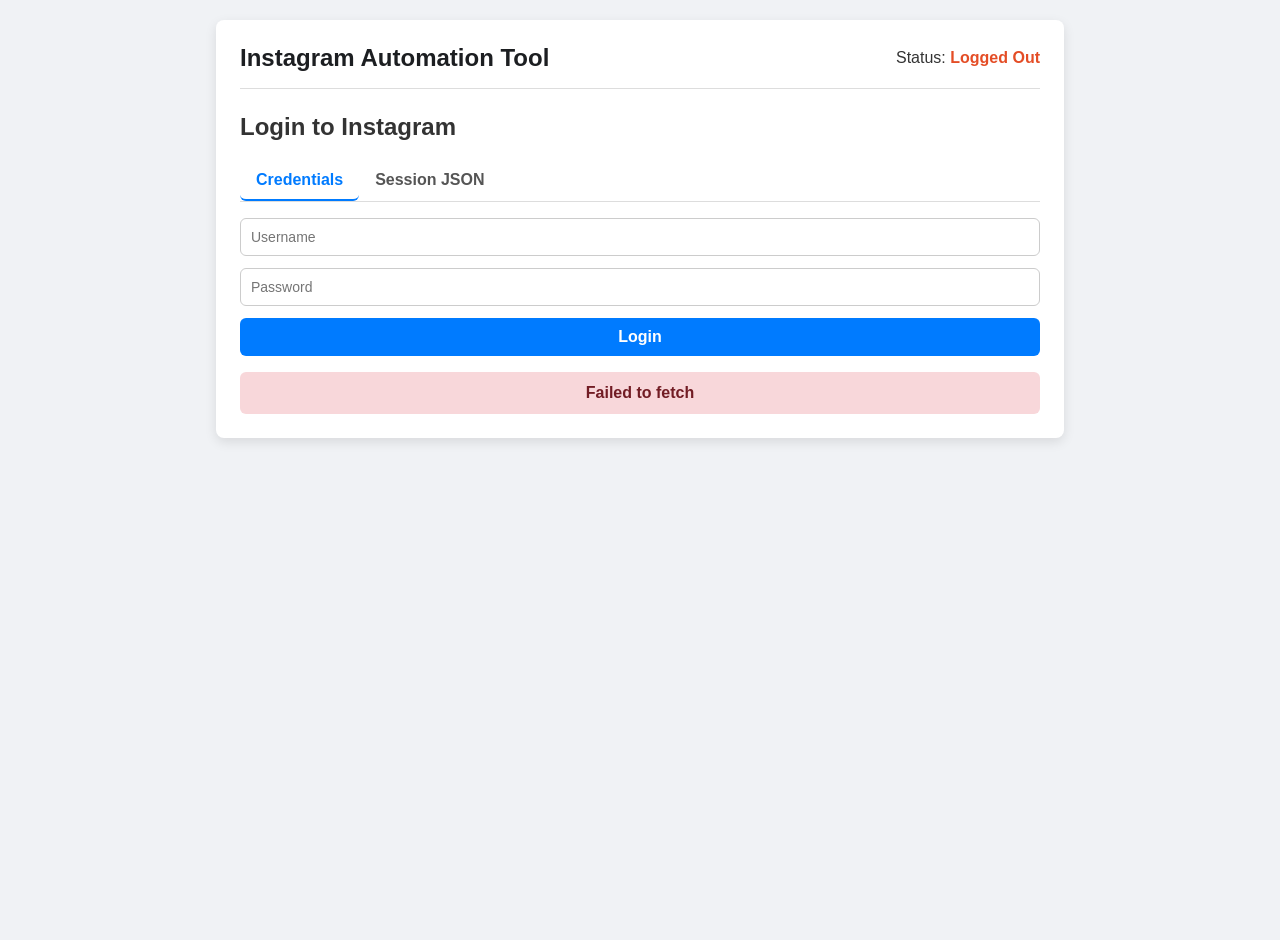
==== frontend/index.html @ 6163acec "feat: Create Instagram automation tool with backend and frontend This commit introduces a complete, " ====
<!DOCTYPE html>
<html lang="en">
<head>
    <meta charset="UTF-8">
    <meta name="viewport" content="width=device-width, initial-scale=1.0">
    <title>Instagram Automation</title>
    <link rel="stylesheet" href="style.css">
</head>
<body>
    <div class="container">
        <header>
            <h1>Instagram Automation Tool</h1>
            <div id="status-container">
                <span>Status: <b id="login-status">Logged Out</b></span>
                <button id="logout-btn" class="hidden">Logout</button>
            </div>
        </header>

        <!-- Login Section -->
        <section id="login-section">
            <h2>Login to Instagram</h2>
            <div class="login-tabs">
                <button class="tab-link active" data-tab="credentials-login">Credentials</button>
                <button class="tab-link" data-tab="session-login">Session JSON</button>
            </div>

            <!-- Credentials Login Form -->
            <div id="credentials-login" class="tab-content active">
                <form id="credentials-form">
                    <input type="text" id="username" placeholder="Username" required>
                    <input type="password" id="password" placeholder="Password" required>
                    <button type="submit">Login</button>
                </form>
            </div>

            <!-- Session Login Form -->
            <div id="session-login" class="tab-content">
                <form id="session-form">
                    <textarea id="session-data" placeholder='Enter your session JSON here. e.g., {"sessionid": "...", "csrftoken": "..."}' required></textarea>
                    <button type="submit">Login with Session</button>
                </form>
            </div>
        </section>

        <!-- Main Content Section (Visible after login) -->
        <main id="main-content" class="hidden">
            <!-- Automation Creation Form -->
            <section id="automation-form-section">
                <h2>Create New Automation Task</h2>
                <form id="automation-form">
                    <input type="url" id="post-url" placeholder="Instagram Post URL" required>
                    <input type="text" id="keywords" placeholder="Keywords (comma-separated: price,order)" required>
                    <textarea id="comment-replies" placeholder="Comment Replies (one per line)"></textarea>
                    <textarea id="dm-replies" placeholder="Direct Message Replies (one per line)"></textarea>
                    <div class="checkbox-container">
                        <input type="checkbox" id="followers-only">
                        <label for="followers-only">Respond to followers only</label>
                    </div>
                    <textarea id="follow-message" placeholder="Message for non-followers..."></textarea>
                    <button type="submit">Start Automation</button>
                </form>
            </section>

            <!-- Active Automations List -->
            <section id="active-automations-section">
                <h2>Active Automations</h2>
                <ul id="automations-list">
                    <!-- Tasks will be dynamically inserted here -->
                </ul>
                <button id="refresh-tasks-btn">Refresh List</button>
            </section>
        </main>

        <div id="loading-spinner" class="hidden"></div>
        <div id="message-area"></div>
    </div>

    <script src="script.js"></script>
</body>
</html>
---- frontend/style.css ----
/* General Body Styles */
body {
    font-family: -apple-system, BlinkMacSystemFont, 'Segoe UI', Roboto, Helvetica, Arial, sans-serif;
    background-color: #f0f2f5;
    color: #333;
    margin: 0;
    padding: 20px;
    display: flex;
    justify-content: center;
    align-items: flex-start;
    min-height: 100vh;
}

.container {
    width: 100%;
    max-width: 800px;
    background: #fff;
    border-radius: 8px;
    box-shadow: 0 4px 12px rgba(0, 0, 0, 0.1);
    padding: 24px;
}

/* Header */
header {
    display: flex;
    justify-content: space-between;
    align-items: center;
    border-bottom: 1px solid #ddd;
    padding-bottom: 16px;
    margin-bottom: 24px;
}

header h1 {
    font-size: 24px;
    margin: 0;
    color: #1c1e21;
}

#status-container {
    display: flex;
    align-items: center;
    gap: 12px;
}

#login-status {
    font-weight: bold;
    color: #e44d26;
}

/* Forms and Inputs */
form {
    display: flex;
    flex-direction: column;
    gap: 12px;
}

input[type="text"],
input[type="password"],
input[type="url"],
textarea {
    width: 100%;
    padding: 10px;
    border: 1px solid #ccc;
    border-radius: 6px;
    font-size: 14px;
    box-sizing: border-box; /* Important for padding */
}

textarea {
    min-height: 80px;
    resize: vertical;
}

button {
    padding: 10px 16px;
    border: none;
    border-radius: 6px;
    background-color: #007bff;
    color: white;
    font-size: 16px;
    font-weight: bold;
    cursor: pointer;
    transition: background-color 0.2s;
}

button:hover {
    background-color: #0056b3;
}

/* Login Tabs */
.login-tabs {
    display: flex;
    margin-bottom: 16px;
    border-bottom: 1px solid #ddd;
}

.tab-link {
    background: none;
    border: none;
    padding: 10px 16px;
    cursor: pointer;
    font-size: 16px;
    color: #555;
    border-bottom: 2px solid transparent;
}

.tab-link.active {
    color: #007bff;
    border-bottom-color: #007bff;
}

.tab-content {
    display: none;
}

.tab-content.active {
    display: block;
}

/* Automation List */
#active-automations-section {
    margin-top: 24px;
}

#automations-list {
    list-style-type: none;
    padding: 0;
    margin-top: 16px;
}

#automations-list li {
    display: flex;
    justify-content: space-between;
    align-items: center;
    padding: 12px;
    border: 1px solid #eee;
    border-radius: 6px;
    margin-bottom: 8px;
    word-break: break-all;
}

#automations-list li .delete-btn {
    background-color: #dc3545;
}
#automations-list li .delete-btn:hover {
    background-color: #c82333;
}


/* Utility Classes */
.hidden {
    display: none !important;
}

.checkbox-container {
    display: flex;
    align-items: center;
    gap: 8px;
}

/* Message Area for feedback */
#message-area {
    margin-top: 16px;
    padding: 12px;
    border-radius: 6px;
    text-align: center;
    font-weight: bold;
}
.message-success {
    background-color: #d4edda;
    color: #155724;
}
.message-error {
    background-color: #f8d7da;
    color: #721c24;
}

/* Loading Spinner */
#loading-spinner {
    border: 4px solid #f3f3f3;
    border-top: 4px solid #3498db;
    border-radius: 50%;
    width: 24px;
    height: 24px;
    animation: spin 1s linear infinite;
    margin: 20px auto;
}

@keyframes spin {
    0% { transform: rotate(0deg); }
    100% { transform: rotate(360deg); }
}
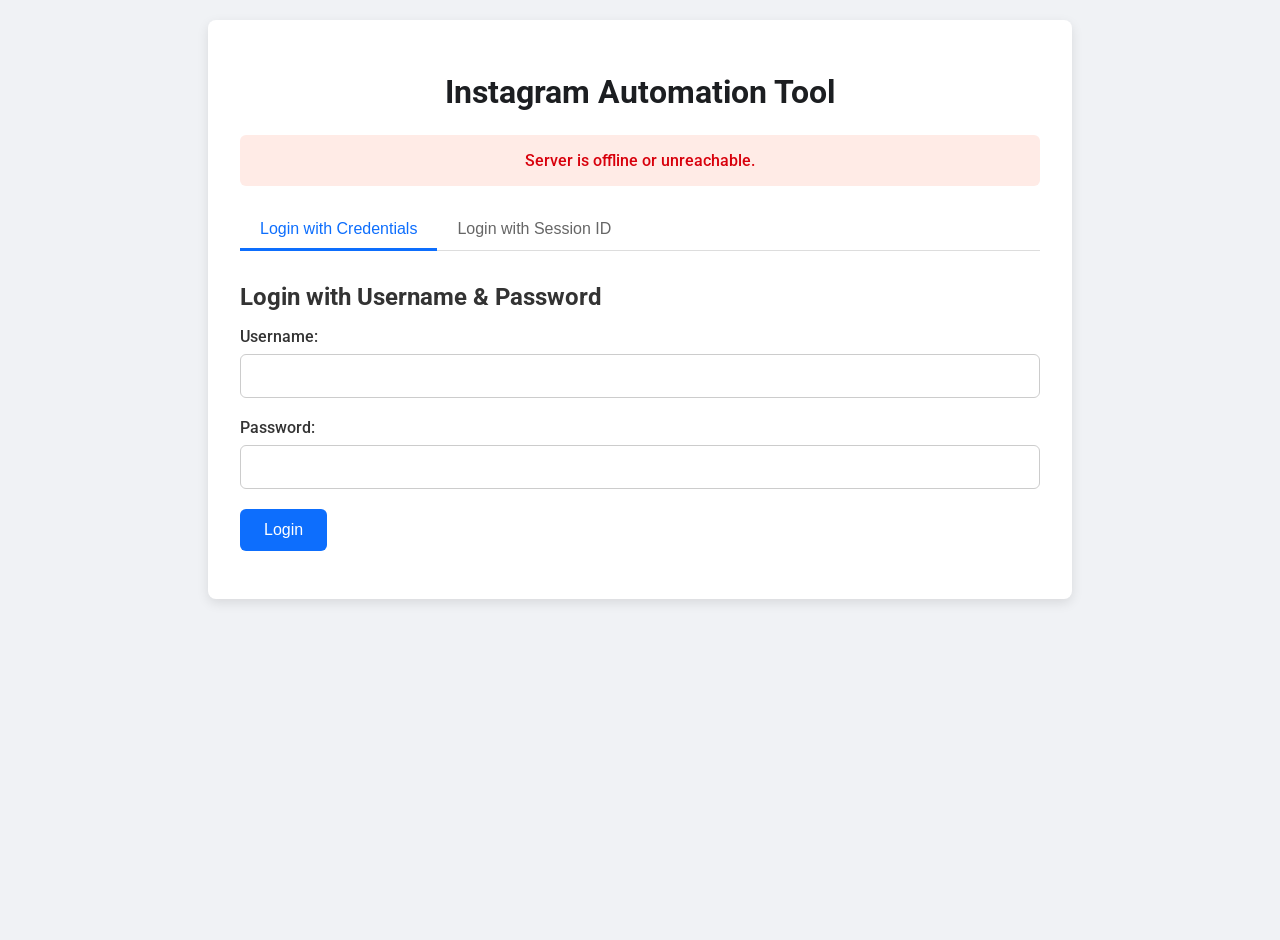
==== commit b322702d: "feat: Complete application refactor and bug fixes This commit delivers a fully refactored and stable" ====
--- a/frontend/index.html
+++ b/frontend/index.html
@@ -8,71 +8,111 @@
 </head>
 <body>
     <div class="container">
-        <header>
-            <h1>Instagram Automation Tool</h1>
-            <div id="status-container">
-                <span>Status: <b id="login-status">Logged Out</b></span>
-                <button id="logout-btn" class="hidden">Logout</button>
-            </div>
-        </header>
+        <h1>Instagram Automation Tool</h1>
+        <div id="status" class="status-message">Connecting to server...</div>
 
         <!-- Login Section -->
         <section id="login-section">
-            <h2>Login to Instagram</h2>
-            <div class="login-tabs">
-                <button class="tab-link active" data-tab="credentials-login">Credentials</button>
-                <button class="tab-link" data-tab="session-login">Session JSON</button>
+            <div class="tabs">
+                <button class="tab-link active" onclick="openTab(event, 'credentials-login')">Login with Credentials</button>
+                <button class="tab-link" onclick="openTab(event, 'session-login')">Login with Session ID</button>
             </div>
 
-            <!-- Credentials Login Form -->
-            <div id="credentials-login" class="tab-content active">
-                <form id="credentials-form">
-                    <input type="text" id="username" placeholder="Username" required>
-                    <input type="password" id="password" placeholder="Password" required>
-                    <button type="submit">Login</button>
+            <div id="credentials-login" class="tab-content" style="display: block;">
+                <h2>Login with Username & Password</h2>
+                <form id="credentials-login-form">
+                    <div class="form-group">
+                        <label for="username">Username:</label>
+                        <input type="text" id="username" required>
+                    </div>
+                    <div class="form-group">
+                        <label for="password">Password:</label>
+                        <input type="password" id="password" required>
+                    </div>
+                    <button type="submit" class="btn">Login</button>
                 </form>
             </div>
 
-            <!-- Session Login Form -->
             <div id="session-login" class="tab-content">
-                <form id="session-form">
-                    <textarea id="session-data" placeholder='Enter your session JSON here. e.g., {"sessionid": "...", "csrftoken": "..."}' required></textarea>
-                    <button type="submit">Login with Session</button>
+                <h2>Login with Session ID</h2>
+                <form id="session-login-form">
+                    <div class="form-group">
+                        <label for="sessionId">Session ID:</label>
+                        <input type="text" id="sessionId" required placeholder="Enter your sessionid string">
+                    </div>
+                    <button type="submit" class="btn">Login</button>
                 </form>
             </div>
         </section>
 
-        <!-- Main Content Section (Visible after login) -->
-        <main id="main-content" class="hidden">
-            <!-- Automation Creation Form -->
-            <section id="automation-form-section">
-                <h2>Create New Automation Task</h2>
-                <form id="automation-form">
-                    <input type="url" id="post-url" placeholder="Instagram Post URL" required>
-                    <input type="text" id="keywords" placeholder="Keywords (comma-separated: price,order)" required>
-                    <textarea id="comment-replies" placeholder="Comment Replies (one per line)"></textarea>
-                    <textarea id="dm-replies" placeholder="Direct Message Replies (one per line)"></textarea>
-                    <div class="checkbox-container">
-                        <input type="checkbox" id="followers-only">
-                        <label for="followers-only">Respond to followers only</label>
+        <!-- Dashboard Section -->
+        <section id="dashboard-section" style="display: none;">
+            <div class="dashboard-header">
+                <h2>Welcome, <span id="username-display"></span>!</h2>
+                <button id="logout-btn" class="btn btn-danger">Logout</button>
+            </div>
+
+            <!-- Add Task Form -->
+            <div class="card">
+                <h3>Create New Automation Task</h3>
+                <form id="task-form">
+                    <div class="form-group">
+                        <label for="postUrl">Instagram Post URL:</label>
+                        <input type="url" id="postUrl" required placeholder="https://www.instagram.com/p/...">
                     </div>
-                    <textarea id="follow-message" placeholder="Message for non-followers..."></textarea>
-                    <button type="submit">Start Automation</button>
+                    <div class="form-group">
+                        <label for="keywords">Keywords (comma-separated):</label>
+                        <input type="text" id="keywords" required placeholder="e.g., awesome, great, love it">
+                    </div>
+                    <div class="form-group">
+                        <label for="commentReplies">Comment Replies (one per line):</label>
+                        <textarea id="commentReplies" rows="4" placeholder="Thanks for the comment!&#10;We appreciate your feedback."></textarea>
+                    </div>
+                    <div class="form-group">
+                        <label for="dmReplies">DM Replies (one per line):</label>
+                        <textarea id="dmReplies" rows="4" placeholder="Hello! Thanks for commenting.&#10;We've received your comment."></textarea>
+                    </div>
+                    <div class="form-group-checkbox">
+                        <input type="checkbox" id="mustFollow">
+                        <label for="mustFollow">Must be a follower to receive a reply.</label>
+                    </div>
+                    <button type="submit" class="btn">Add Task</button>
                 </form>
-            </section>
+            </div>
 
-            <!-- Active Automations List -->
-            <section id="active-automations-section">
-                <h2>Active Automations</h2>
-                <ul id="automations-list">
-                    <!-- Tasks will be dynamically inserted here -->
+            <!-- Active Tasks List -->
+            <div class="card">
+                <h3>Active Automation Tasks</h3>
+                <table class="task-table">
+                    <thead>
+                        <tr>
+                            <th>Post URL</th>
+                            <th>Keywords</th>
+                            <th>Status</th>
+                            <th>Actions</th>
+                        </tr>
+                    </thead>
+                    <tbody id="task-list">
+                        <!-- Tasks will be dynamically inserted here -->
+                    </tbody>
+                </table>
+            </div>
+
+            <!-- Webhook Management -->
+            <div class="card">
+                <h3>Webhook Management (for n8n)</h3>
+                <form id="webhook-form">
+                    <div class="form-group">
+                        <label for="webhookUrl">Webhook URL:</label>
+                        <input type="url" id="webhookUrl" placeholder="Enter your n8n webhook URL">
+                    </div>
+                    <button type="submit" class="btn">Add Webhook</button>
+                </form>
+                <ul id="webhook-list" class="webhook-list">
+                    <!-- Webhooks will be listed here -->
                 </ul>
-                <button id="refresh-tasks-btn">Refresh List</button>
-            </section>
-        </main>
-
-        <div id="loading-spinner" class="hidden"></div>
-        <div id="message-area"></div>
+            </div>
+        </section>
     </div>
 
     <script src="script.js"></script>
--- a/frontend/style.css
+++ b/frontend/style.css
@@ -1,6 +1,7 @@
-/* General Body Styles */
+@import url('https://fonts.googleapis.com/css2?family=Roboto:wght@400;500;700&display=swap');
+
 body {
-    font-family: -apple-system, BlinkMacSystemFont, 'Segoe UI', Roboto, Helvetica, Arial, sans-serif;
+    font-family: 'Roboto', sans-serif;
     background-color: #f0f2f5;
     color: #333;
     margin: 0;
@@ -14,44 +15,89 @@
 .container {
     width: 100%;
     max-width: 800px;
-    background: #fff;
+    background-color: #fff;
     border-radius: 8px;
     box-shadow: 0 4px 12px rgba(0, 0, 0, 0.1);
-    padding: 24px;
+    padding: 2rem;
 }
 
-/* Header */
-header {
-    display: flex;
-    justify-content: space-between;
-    align-items: center;
-    border-bottom: 1px solid #ddd;
-    padding-bottom: 16px;
-    margin-bottom: 24px;
+h1 {
+    text-align: center;
+    color: #1c1e21;
+    margin-bottom: 1.5rem;
+    font-size: 2rem;
 }
 
-header h1 {
-    font-size: 24px;
-    margin: 0;
-    color: #1c1e21;
+h2 {
+    color: #333;
+    margin-top: 0;
+    margin-bottom: 1rem;
+    font-size: 1.5rem;
 }
 
-#status-container {
+h3 {
+    font-size: 1.2rem;
+    margin-bottom: 1rem;
+    border-bottom: 2px solid #eee;
+    padding-bottom: 0.5rem;
+}
+
+/* Status Message */
+.status-message {
+    text-align: center;
+    padding: 1rem;
+    margin-bottom: 1.5rem;
+    border-radius: 6px;
+    background-color: #e7f3ff;
+    color: #00529b;
+    font-weight: 500;
+}
+.status-message.error {
+    background-color: #ffebe6;
+    color: #d8000c;
+}
+
+/* Tabs for Login */
+.tabs {
+    display: flex;
+    margin-bottom: 1rem;
+    border-bottom: 1px solid #ddd;
+}
+.tab-link {
+    background: none;
+    border: none;
+    padding: 10px 20px;
+    cursor: pointer;
+    font-size: 1rem;
+    color: #666;
+    border-bottom: 3px solid transparent;
+    margin-bottom: -1px;
+}
+.tab-link.active {
+    color: #0d6efd;
+    border-bottom-color: #0d6efd;
+    font-weight: 500;
+}
+.tab-content {
+    display: none;
+    padding: 1rem 0;
+}
+
+/* Forms */
+.form-group {
+    margin-bottom: 1.25rem;
+}
+.form-group-checkbox {
     display: flex;
     align-items: center;
-    gap: 12px;
+    gap: 0.5rem;
+    margin-bottom: 1.25rem;
 }
 
-#login-status {
-    font-weight: bold;
-    color: #e44d26;
-}
-
-/* Forms and Inputs */
-form {
-    display: flex;
-    flex-direction: column;
-    gap: 12px;
+label {
+    display: block;
+    margin-bottom: 0.5rem;
+    font-weight: 500;
 }
 
 input[type="text"],
@@ -59,134 +105,85 @@
 input[type="url"],
 textarea {
     width: 100%;
-    padding: 10px;
+    padding: 0.75rem;
     border: 1px solid #ccc;
     border-radius: 6px;
-    font-size: 14px;
-    box-sizing: border-box; /* Important for padding */
+    font-size: 1rem;
+    box-sizing: border-box;
 }
-
 textarea {
-    min-height: 80px;
     resize: vertical;
 }
 
-button {
-    padding: 10px 16px;
+/* Buttons */
+.btn {
+    display: inline-block;
+    padding: 0.75rem 1.5rem;
     border: none;
     border-radius: 6px;
-    background-color: #007bff;
+    background-color: #0d6efd;
     color: white;
-    font-size: 16px;
-    font-weight: bold;
+    font-size: 1rem;
+    font-weight: 500;
     cursor: pointer;
-    transition: background-color 0.2s;
+    transition: background-color 0.2s ease-in-out;
+    text-align: center;
+}
+.btn:hover {
+    background-color: #0b5ed7;
+}
+.btn-danger {
+    background-color: #dc3545;
+}
+.btn-danger:hover {
+    background-color: #c82333;
 }
 
-button:hover {
-    background-color: #0056b3;
-}
-
-/* Login Tabs */
-.login-tabs {
-    display: flex;
-    margin-bottom: 16px;
-    border-bottom: 1px solid #ddd;
-}
-
-.tab-link {
-    background: none;
-    border: none;
-    padding: 10px 16px;
-    cursor: pointer;
-    font-size: 16px;
-    color: #555;
-    border-bottom: 2px solid transparent;
-}
-
-.tab-link.active {
-    color: #007bff;
-    border-bottom-color: #007bff;
-}
-
-.tab-content {
-    display: none;
-}
-
-.tab-content.active {
-    display: block;
-}
-
-/* Automation List */
-#active-automations-section {
-    margin-top: 24px;
-}
-
-#automations-list {
-    list-style-type: none;
-    padding: 0;
-    margin-top: 16px;
-}
-
-#automations-list li {
+/* Dashboard Header */
+.dashboard-header {
     display: flex;
     justify-content: space-between;
     align-items: center;
-    padding: 12px;
-    border: 1px solid #eee;
+    margin-bottom: 2rem;
+}
+
+/* Card layout */
+.card {
+    background-color: #f9f9f9;
+    border: 1px solid #e0e0e0;
+    border-radius: 8px;
+    padding: 1.5rem;
+    margin-bottom: 2rem;
+}
+
+/* Table styling */
+.task-table {
+    width: 100%;
+    border-collapse: collapse;
+}
+.task-table th, .task-table td {
+    padding: 1rem;
+    text-align: left;
+    border-bottom: 1px solid #ddd;
+}
+.task-table th {
+    background-color: #f2f2f2;
+}
+
+/* Webhook List */
+.webhook-list {
+    list-style: none;
+    padding: 0;
+}
+.webhook-list li {
+    display: flex;
+    justify-content: space-between;
+    align-items: center;
+    padding: 0.75rem;
     border-radius: 6px;
-    margin-bottom: 8px;
+    background-color: #e9ecef;
+    margin-bottom: 0.5rem;
+}
+.webhook-list li span {
     word-break: break-all;
 }
-
-#automations-list li .delete-btn {
-    background-color: #dc3545;
-}
-#automations-list li .delete-btn:hover {
-    background-color: #c82333;
-}
-
-
-/* Utility Classes */
-.hidden {
-    display: none !important;
-}
-
-.checkbox-container {
-    display: flex;
-    align-items: center;
-    gap: 8px;
-}
-
-/* Message Area for feedback */
-#message-area {
-    margin-top: 16px;
-    padding: 12px;
-    border-radius: 6px;
-    text-align: center;
-    font-weight: bold;
-}
-.message-success {
-    background-color: #d4edda;
-    color: #155724;
-}
-.message-error {
-    background-color: #f8d7da;
-    color: #721c24;
-}
-
-/* Loading Spinner */
-#loading-spinner {
-    border: 4px solid #f3f3f3;
-    border-top: 4px solid #3498db;
-    border-radius: 50%;
-    width: 24px;
-    height: 24px;
-    animation: spin 1s linear infinite;
-    margin: 20px auto;
-}
-
-@keyframes spin {
-    0% { transform: rotate(0deg); }
-    100% { transform: rotate(360deg); }
-}
